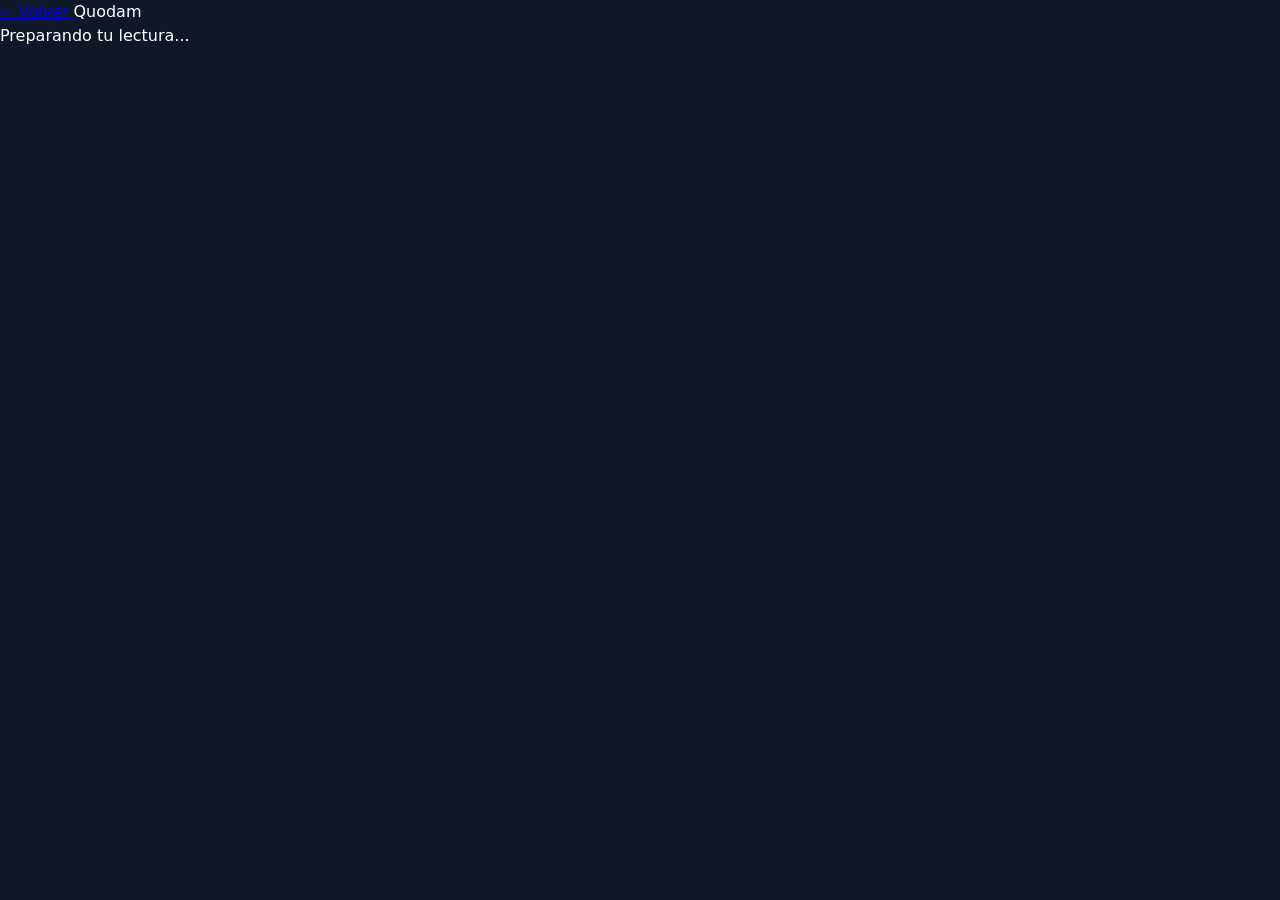
==== pages/lectura.html @ fd409a47 "feat: create reading page structure" ====
<!DOCTYPE html>
<html lang="es">
<head>
  <meta charset="UTF-8">
  <meta
    name="viewport"
    content="width=device-width, initial-scale=1.0"
  >

  <meta
    name="description"
    content="Lectura interactiva en Quodam."
  >

  <title>Quodam — Lectura</title>

  <link rel="stylesheet" href="../css/main.css">
</head>

<body>

  <main class="reader">

    <header class="reader__header">

      <a
        href="../index.html"
        class="reader__back"
        aria-label="Volver al inicio"
      >
        ← Volver
      </a>

      <span class="reader__brand">
        Quodam
      </span>

    </header>


    <section
      id="reading-container"
      class="reader__content"
      aria-live="polite"
    >

      <p class="reader__status">
        Preparando tu lectura...
      </p>

    </section>


    <section
      id="reading-error"
      class="reader__error"
      hidden
    >

      <h1>
        No pudimos encontrar esta lectura
      </h1>

      <p>
        Puede que la lectura ya no esté disponible.
      </p>

      <a
        href="../index.html"
        class="button button--primary"
      >
        Descubrir otra lectura
      </a>

    </section>

  </main>


  <script
    type="module"
    src="../js/modules/readingReader.js"
  ></script>

</body>
</html>
---- css/main.css ----
@import url("./reset.css");
@import url("./variables.css");
@import url("./animations.css");

@import url("./components/buttons.css");
@import url("./components/book.css");

@import url("./pages/home.css");


body {
  font-family: var(--font-body);

  color: var(--color-white);

  background: var(--color-night-950);
}


[hidden] {
  display: none !important;
}


.sr-only {
  position: absolute;

  width: 1px;
  height: 1px;

  padding: 0;
  margin: -1px;

  overflow: hidden;

  clip: rect(0, 0, 0, 0);

  white-space: nowrap;

  border: 0;
}
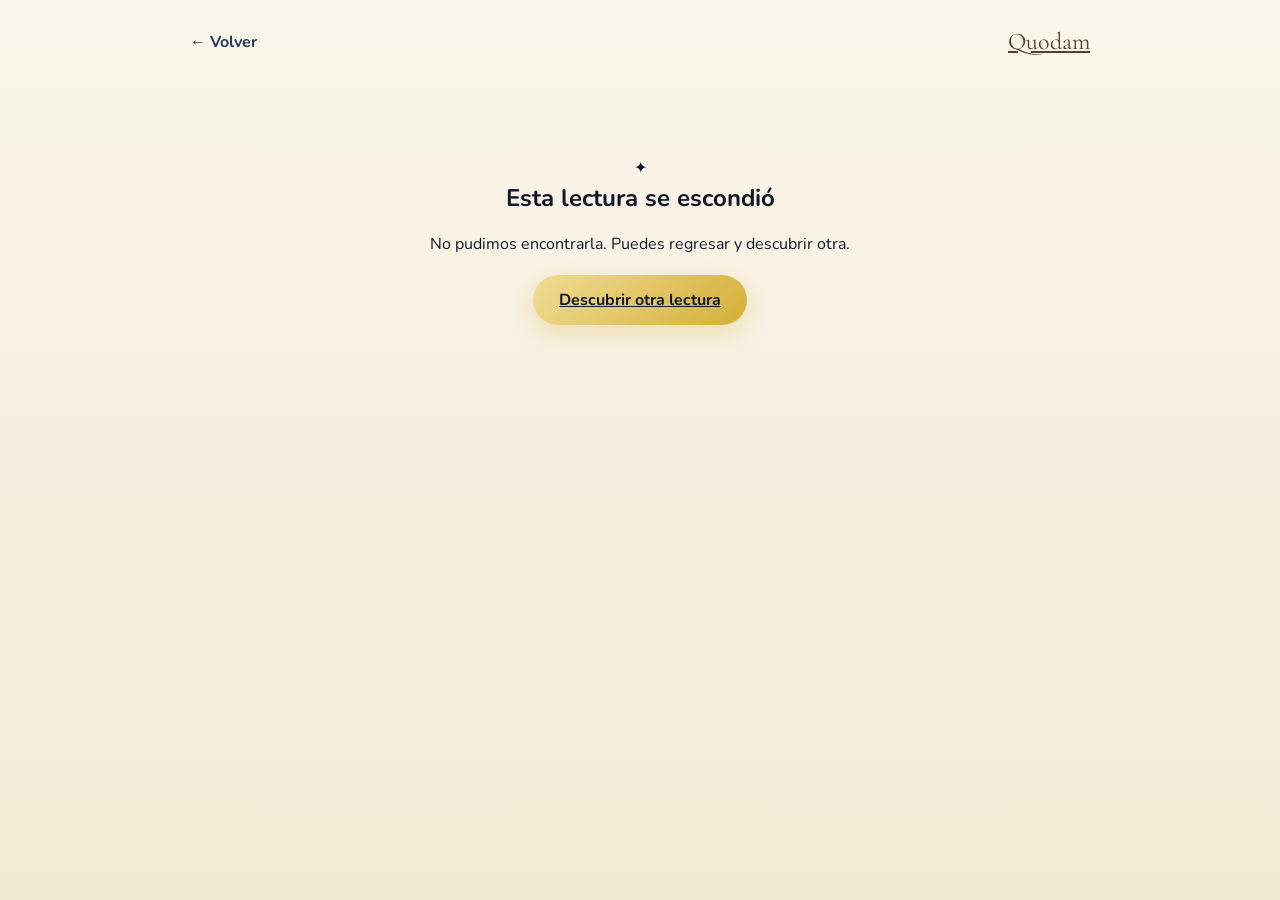
==== commit 87841aec: "feat: improve reading page structure" ====
--- a/pages/lectura.html
+++ b/pages/lectura.html
@@ -1,7 +1,9 @@
 <!DOCTYPE html>
 <html lang="es">
+
 <head>
   <meta charset="UTF-8">
+
   <meta
     name="viewport"
     content="width=device-width, initial-scale=1.0"
@@ -9,34 +11,51 @@
 
   <meta
     name="description"
-    content="Lectura interactiva en Quodam."
+    content="Lectura breve e interactiva en Quodam."
   >
 
   <title>Quodam — Lectura</title>
 
-  <link rel="stylesheet" href="../css/main.css">
+  <link
+    rel="stylesheet"
+    href="../css/main.css"
+  >
 </head>
+
 
 <body>
 
   <main class="reader">
+
+    <!-- =========================
+         CABECERA
+    ========================== -->
 
     <header class="reader__header">
 
       <a
         href="../index.html"
         class="reader__back"
-        aria-label="Volver al inicio"
+        aria-label="Volver a Quodam"
       >
         ← Volver
       </a>
 
-      <span class="reader__brand">
+
+      <a
+        href="../index.html"
+        class="reader__brand"
+        aria-label="Ir al inicio de Quodam"
+      >
         Quodam
-      </span>
+      </a>
 
     </header>
 
+
+    <!-- =========================
+         LECTURA
+    ========================== -->
 
     <section
       id="reading-container"
@@ -44,12 +63,27 @@
       aria-live="polite"
     >
 
-      <p class="reader__status">
-        Preparando tu lectura...
-      </p>
+      <div class="reader__loading">
+
+        <span
+          class="reader__loading-icon"
+          aria-hidden="true"
+        >
+          ✦
+        </span>
+
+        <p>
+          Preparando tu lectura...
+        </p>
+
+      </div>
 
     </section>
 
+
+    <!-- =========================
+         ERROR
+    ========================== -->
 
     <section
       id="reading-error"
@@ -57,12 +91,20 @@
       hidden
     >
 
+      <span
+        class="reader__error-icon"
+        aria-hidden="true"
+      >
+        ✦
+      </span>
+
       <h1>
-        No pudimos encontrar esta lectura
+        Esta lectura se escondió
       </h1>
 
       <p>
-        Puede que la lectura ya no esté disponible.
+        No pudimos encontrarla.
+        Puedes regresar y descubrir otra.
       </p>
 
       <a
@@ -83,4 +125,5 @@
   ></script>
 
 </body>
+
 </html>
--- a/css/main.css
+++ b/css/main.css
@@ -1,3 +1,6 @@
+@import url("https://fonts.googleapis.com/css2?family=Cinzel:wght@500;600;700&family=Cormorant+Garamond:wght@400;500;600;700&family=Nunito:wght@400;500;600;700&display=swap");
+
+
 @import url("./reset.css");
 @import url("./variables.css");
 @import url("./animations.css");
@@ -6,7 +9,7 @@
 @import url("./components/book.css");
 
 @import url("./pages/home.css");
-
+@import url("./pages/reader.css");
 
 body {
   font-family: var(--font-body);
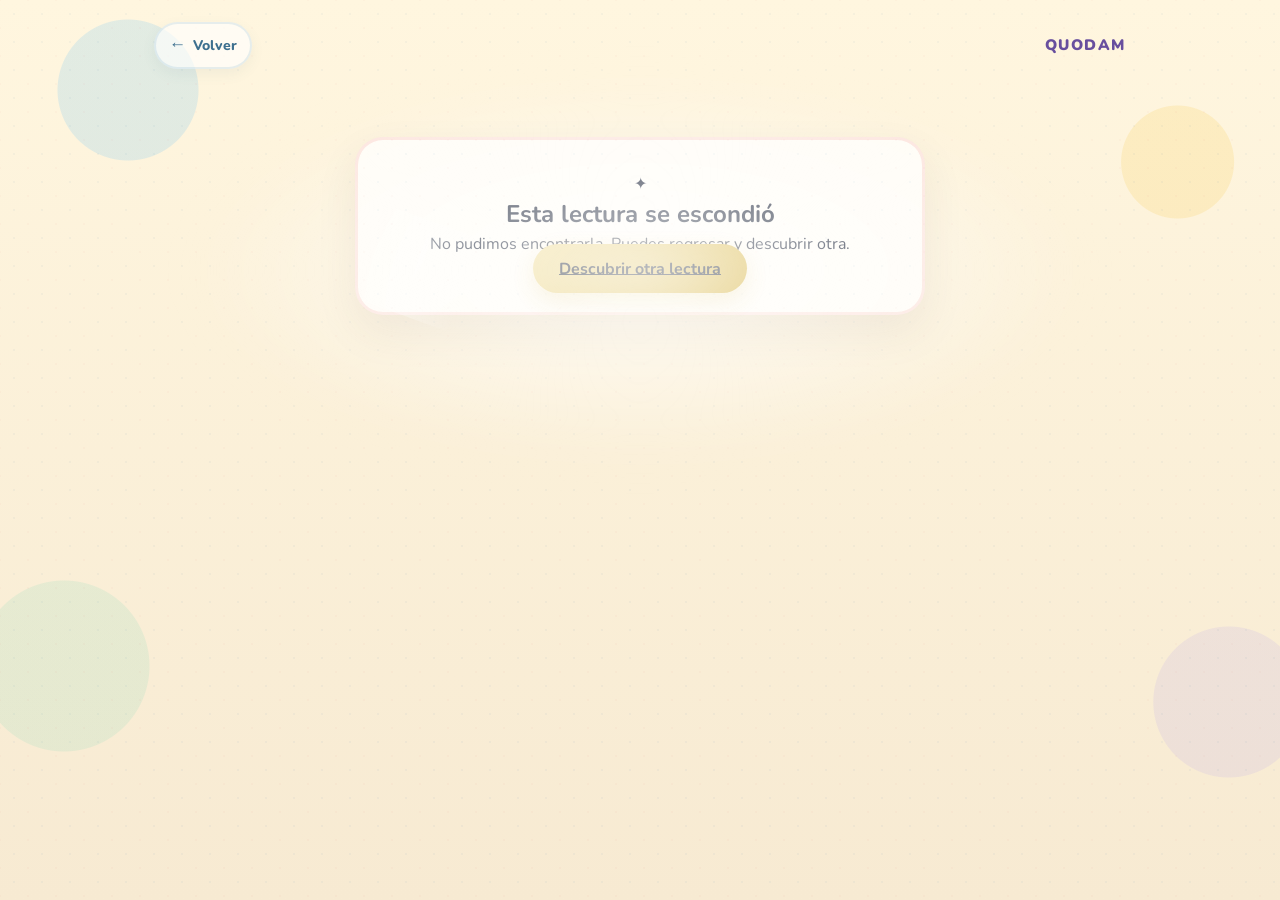
==== commit d30df654: "feat: mejorar experiencia de lectura bilingue" ====
--- a/pages/lectura.html
+++ b/pages/lectura.html
@@ -38,7 +38,7 @@
         class="reader__back"
         aria-label="Volver a Quodam"
       >
-        ← Volver
+        Volver
       </a>
 
 
@@ -63,7 +63,8 @@
       aria-live="polite"
     >
 
-      <div class="reader__loading">
+      <div  id="reading-loading"
+  class="reader__loading">
 
         <span
           class="reader__loading-icon"
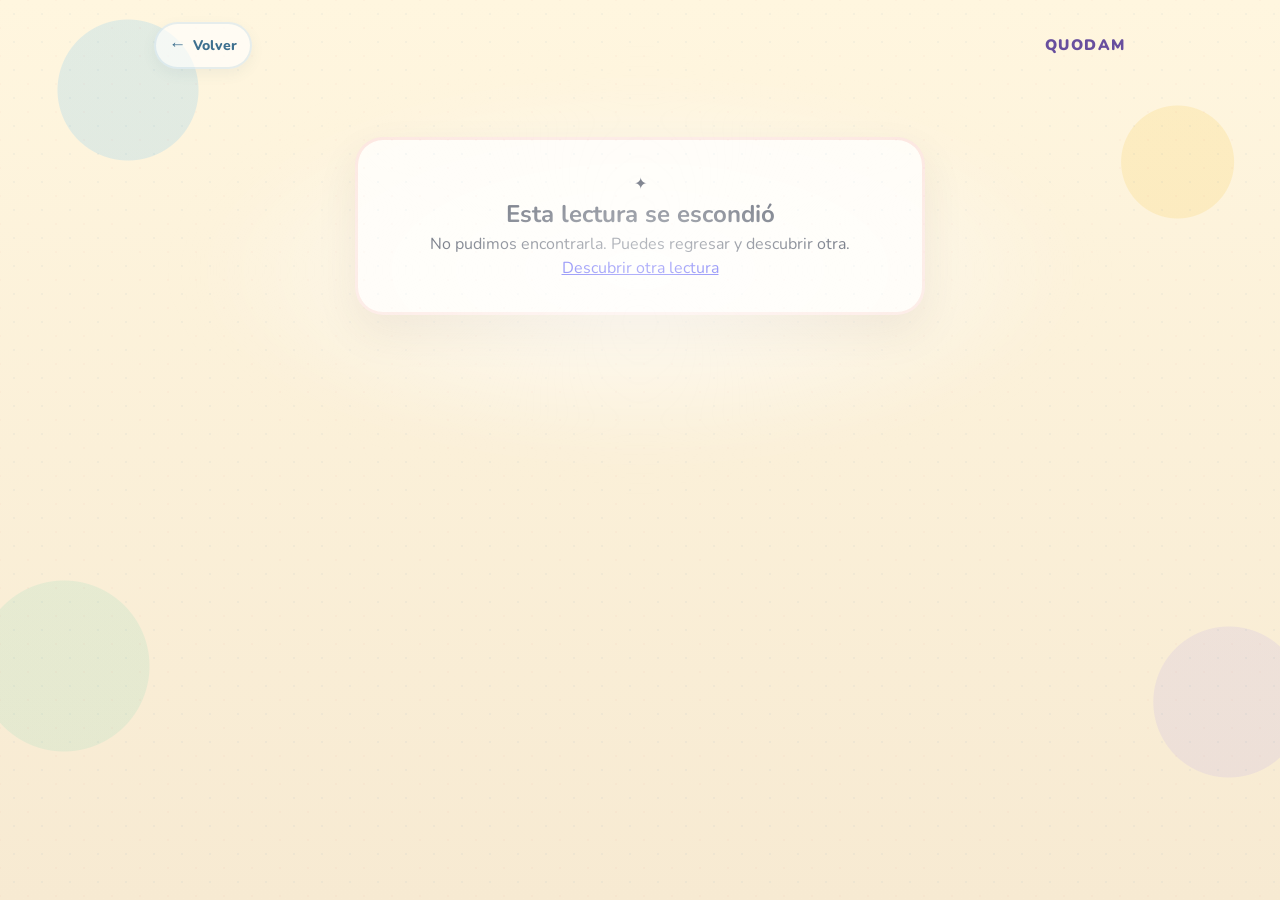
==== commit 294e94c0: "perf: cargar estilos segun la pagina" ====
--- a/pages/lectura.html
+++ b/pages/lectura.html
@@ -20,6 +20,15 @@
     rel="stylesheet"
     href="../css/main.css"
   >
+  <link
+  rel="stylesheet"
+  href="../css/animations.css"
+>
+
+<link
+  rel="stylesheet"
+  href="../css/pages/reader.css"
+>
 </head>
 
 
--- a/css/main.css
+++ b/css/main.css
@@ -3,13 +3,7 @@
 
 @import url("./reset.css");
 @import url("./variables.css");
-@import url("./animations.css");
 
-@import url("./components/buttons.css");
-@import url("./components/book.css");
-
-@import url("./pages/home.css");
-@import url("./pages/reader.css");
 
 body {
   font-family: var(--font-body);
--- a/css/animations.css
+++ b/css/animations.css
@@ -0,0 +1,966 @@
+/* =========================================================
+   QUODAM — ANIMATION SYSTEM
+   ========================================================= */
+
+
+/* =========================================================
+   1. ENTRADAS GENERALES
+   ========================================================= */
+
+@keyframes fade-in {
+  from {
+    opacity: 0;
+  }
+
+  to {
+    opacity: 1;
+  }
+}
+
+
+@keyframes rise {
+  from {
+    opacity: 0;
+
+    transform:
+      translateY(28px);
+  }
+
+  to {
+    opacity: 1;
+
+    transform:
+      translateY(0);
+  }
+}
+
+
+@keyframes scale-in {
+  from {
+    opacity: 0;
+
+    transform:
+      scale(0.96);
+  }
+
+  to {
+    opacity: 1;
+
+    transform:
+      scale(1);
+  }
+}
+
+
+/* =========================================================
+   2. BIENVENIDA
+   ========================================================= */
+
+@keyframes welcome-rise {
+  0% {
+    opacity: 0;
+
+    transform:
+      translateY(22px);
+  }
+
+  100% {
+    opacity: 1;
+
+    transform:
+      translateY(0);
+  }
+}
+
+
+@keyframes brand-glow {
+  0%,
+  100% {
+    text-shadow:
+      0 0 16px
+      rgb(212 175 55 / 8%);
+  }
+
+  50% {
+    text-shadow:
+      0 0 30px
+      rgb(212 175 55 / 24%);
+  }
+}
+
+
+@keyframes ambient-stars {
+  from {
+    transform:
+      translate3d(
+        0,
+        0,
+        0
+      );
+  }
+
+  to {
+    transform:
+      translate3d(
+        45px,
+        45px,
+        0
+      );
+  }
+}
+
+
+/* =========================================================
+   3. ENTRADA DEL LIBRO
+   ========================================================= */
+
+@keyframes book-enter {
+  0% {
+    opacity: 0;
+
+    transform:
+      translateY(58px)
+      rotateX(12deg)
+      scale(0.9);
+  }
+
+  50% {
+    opacity: 1;
+
+    transform:
+      translateY(-7px)
+      rotateX(3deg)
+      scale(1.015);
+  }
+
+  78% {
+    transform:
+      translateY(2px)
+      rotateX(0.8deg)
+      scale(0.998);
+  }
+
+  100% {
+    opacity: 1;
+
+    transform:
+      translateY(0)
+      rotateX(0deg)
+      scale(1);
+  }
+}
+
+
+/* =========================================================
+   4. ASENTAMIENTO DEL LIBRO
+   ========================================================= */
+
+@keyframes book-settle {
+  0% {
+    transform:
+      translateY(-3px)
+      rotateX(1deg);
+  }
+
+  55% {
+    transform:
+      translateY(1px)
+      rotateX(0deg);
+  }
+
+  100% {
+    transform:
+      translateY(0)
+      rotateX(0deg);
+  }
+}
+
+
+/* =========================================================
+   5. LIGERO ACERCAMIENTO DURANTE BÚSQUEDA
+   ========================================================= */
+
+@keyframes book-focus {
+  from {
+    transform:
+      scale(1)
+      translateY(0);
+  }
+
+  to {
+    transform:
+      scale(1.025)
+      translateY(-3px);
+  }
+}
+
+
+/* =========================================================
+   6. LEVANTAMIENTO DE LA HOJA
+   ========================================================= */
+
+@keyframes page-lift {
+  0% {
+    transform:
+      translateY(0)
+      rotateY(0deg);
+  }
+
+  42% {
+    transform:
+      translateY(-5px)
+      rotateY(-7deg);
+  }
+
+  72% {
+    transform:
+      translateY(-2px)
+      rotateY(-3deg);
+  }
+
+  100% {
+    transform:
+      translateY(0)
+      rotateY(0deg);
+  }
+}
+
+
+/* =========================================================
+   7. GIRO CINEMATOGRÁFICO DE PÁGINA
+   ========================================================= */
+
+@keyframes cinematic-page-turn {
+  0% {
+    transform:
+      rotateY(0deg)
+      skewY(0deg)
+      scaleX(1);
+
+    filter:
+      brightness(1);
+
+    box-shadow:
+      0 4px 10px
+      rgb(0 0 0 / 7%);
+  }
+
+
+  8% {
+    transform:
+      rotateY(-5deg)
+      skewY(-0.25deg)
+      scaleX(0.999);
+
+    filter:
+      brightness(1.015);
+
+    box-shadow:
+      -2px 5px 12px
+      rgb(0 0 0 / 9%);
+  }
+
+
+  18% {
+    transform:
+      rotateY(-18deg)
+      skewY(-0.7deg)
+      scaleX(0.992);
+
+    filter:
+      brightness(1);
+
+    box-shadow:
+      -6px 6px 17px
+      rgb(0 0 0 / 12%);
+  }
+
+
+  30% {
+    transform:
+      rotateY(-40deg)
+      skewY(-1.25deg)
+      scaleX(0.976);
+
+    filter:
+      brightness(0.97);
+
+    box-shadow:
+      -11px 8px 23px
+      rgb(0 0 0 / 16%);
+  }
+
+
+  42% {
+    transform:
+      rotateY(-68deg)
+      skewY(-1.45deg)
+      scaleX(0.952);
+
+    filter:
+      brightness(0.91);
+
+    box-shadow:
+      -18px 10px 30px
+      rgb(0 0 0 / 21%);
+  }
+
+
+  50% {
+    transform:
+      rotateY(-90deg)
+      skewY(0deg)
+      scaleX(0.93);
+
+    filter:
+      brightness(0.82);
+
+    box-shadow:
+      -25px 13px 40px
+      rgb(0 0 0 / 29%);
+  }
+
+
+  60% {
+    transform:
+      rotateY(-112deg)
+      skewY(1.25deg)
+      scaleX(0.942);
+
+    filter:
+      brightness(0.87);
+
+    box-shadow:
+      -22px 12px 35px
+      rgb(0 0 0 / 25%);
+  }
+
+
+  72% {
+    transform:
+      rotateY(-142deg)
+      skewY(1.35deg)
+      scaleX(0.967);
+
+    filter:
+      brightness(0.93);
+
+    box-shadow:
+      -15px 10px 27px
+      rgb(0 0 0 / 19%);
+  }
+
+
+  84% {
+    transform:
+      rotateY(-165deg)
+      skewY(0.75deg)
+      scaleX(0.988);
+
+    filter:
+      brightness(0.97);
+
+    box-shadow:
+      -8px 7px 18px
+      rgb(0 0 0 / 13%);
+  }
+
+
+  94% {
+    transform:
+      rotateY(-177deg)
+      skewY(0.15deg)
+      scaleX(0.998);
+
+    filter:
+      brightness(0.995);
+
+    box-shadow:
+      -3px 4px 10px
+      rgb(0 0 0 / 7%);
+  }
+
+
+  100% {
+    transform:
+      rotateY(-180deg)
+      skewY(0deg)
+      scaleX(1);
+
+    filter:
+      brightness(1);
+
+    box-shadow:
+      none;
+  }
+}
+
+
+/* =========================================================
+   8. LUZ QUE RECORRE LA HOJA
+   ========================================================= */
+
+@keyframes page-light-sweep {
+  0% {
+    opacity: 0;
+
+    transform:
+      translateX(58%);
+  }
+
+
+  18% {
+    opacity: 0.18;
+  }
+
+
+  38% {
+    opacity: 0.56;
+
+    transform:
+      translateX(18%);
+  }
+
+
+  50% {
+    opacity: 0.95;
+
+    transform:
+      translateX(2%);
+  }
+
+
+  61% {
+    opacity: 1;
+
+    transform:
+      translateX(-7%);
+  }
+
+
+  78% {
+    opacity: 0.4;
+
+    transform:
+      translateX(-28%);
+  }
+
+
+  100% {
+    opacity: 0;
+
+    transform:
+      translateX(-52%);
+  }
+}
+
+
+/* =========================================================
+   9. SOMBRA DINÁMICA DE LA HOJA
+   ========================================================= */
+
+@keyframes page-shadow {
+  0% {
+    opacity: 0;
+  }
+
+  24% {
+    opacity: 0.18;
+  }
+
+  48% {
+    opacity: 0.58;
+  }
+
+  62% {
+    opacity: 0.42;
+  }
+
+  82% {
+    opacity: 0.14;
+  }
+
+  100% {
+    opacity: 0;
+  }
+}
+
+
+/* =========================================================
+   10. ASENTAMIENTO DE PÁGINA
+   ========================================================= */
+
+@keyframes page-land {
+  0% {
+    transform:
+      translateY(-2px);
+
+    filter:
+      brightness(0.97);
+  }
+
+  55% {
+    transform:
+      translateY(1px);
+
+    filter:
+      brightness(1.01);
+  }
+
+  100% {
+    transform:
+      translateY(0);
+
+    filter:
+      brightness(1);
+  }
+}
+
+
+/* =========================================================
+   11. CAMBIO RÁPIDO DE LECTURA
+   ========================================================= */
+
+@keyframes reading-flash {
+  0% {
+    opacity: 0.3;
+
+    filter:
+      blur(3px);
+
+    transform:
+      scale(0.975);
+  }
+
+  40% {
+    opacity: 0.8;
+
+    filter:
+      blur(1px);
+
+    transform:
+      scale(1.012);
+  }
+
+  100% {
+    opacity: 1;
+
+    filter:
+      blur(0);
+
+    transform:
+      scale(1);
+  }
+}
+
+
+.story-preview--changing {
+  animation:
+    reading-flash
+    175ms
+    ease-out
+    both;
+}
+
+
+/* =========================================================
+   12. ENTRADA DEL CONTENIDO DE PÁGINA
+   ========================================================= */
+
+@keyframes page-content-in {
+  from {
+    opacity: 0;
+
+    transform:
+      translateY(5px)
+      scale(0.99);
+  }
+
+  to {
+    opacity: 1;
+
+    transform:
+      translateY(0)
+      scale(1);
+  }
+}
+
+
+.book-reading {
+  animation:
+    page-content-in
+    220ms
+    ease-out
+    both;
+}
+
+
+/* =========================================================
+   13. REVELACIÓN FINAL — ESTRELLA
+   ========================================================= */
+
+@keyframes reveal-star {
+  0% {
+    opacity: 0;
+
+    transform:
+      scale(0.4)
+      rotate(-28deg);
+  }
+
+  58% {
+    opacity: 1;
+
+    transform:
+      scale(1.14)
+      rotate(5deg);
+  }
+
+  82% {
+    transform:
+      scale(0.97)
+      rotate(-1deg);
+  }
+
+  100% {
+    opacity: 1;
+
+    transform:
+      scale(1)
+      rotate(0deg);
+  }
+}
+
+
+/* =========================================================
+   14. REVELACIÓN FINAL — PORTADA
+   ========================================================= */
+
+@keyframes reveal-cover {
+  0% {
+    opacity: 0;
+
+    transform:
+      translateY(18px)
+      scale(0.925);
+  }
+
+  68% {
+    opacity: 1;
+
+    transform:
+      translateY(-2px)
+      scale(1.012);
+  }
+
+  100% {
+    opacity: 1;
+
+    transform:
+      translateY(0)
+      scale(1);
+  }
+}
+
+
+/* =========================================================
+   15. REVELACIÓN FINAL — TEXTO
+   ========================================================= */
+
+@keyframes reveal-text {
+  0% {
+    opacity: 0;
+
+    transform:
+      translateY(10px);
+  }
+
+  100% {
+    opacity: 1;
+
+    transform:
+      translateY(0);
+  }
+}
+
+
+.story-result__star.is-visible {
+  animation:
+    reveal-star
+    560ms
+    cubic-bezier(
+      0.34,
+      1.56,
+      0.64,
+      1
+    )
+    both;
+}
+
+
+.story-result__cover-wrapper.is-visible {
+  animation:
+    reveal-cover
+    620ms
+    cubic-bezier(
+      0.22,
+      1,
+      0.36,
+      1
+    )
+    both;
+}
+
+
+.story-result__eyebrow.is-visible,
+.story-result__title.is-visible,
+.story-result__description.is-visible,
+.story-result__actions.is-visible {
+  animation:
+    reveal-text
+    430ms
+    ease
+    both;
+}
+
+
+/* =========================================================
+   16. CARGA DE IMÁGENES
+   ========================================================= */
+
+@keyframes image-loaded {
+  from {
+    opacity: 0;
+
+    transform:
+      scale(1.018);
+  }
+
+  to {
+    opacity: 1;
+
+    transform:
+      scale(1);
+  }
+}
+
+
+.story-preview__image.is-loaded,
+.story-result__cover.is-loaded,
+.book-reading__image.is-loaded {
+  animation:
+    image-loaded
+    260ms
+    ease
+    both;
+}
+
+
+/* =========================================================
+   17. PULSO SUAVE
+   ========================================================= */
+
+@keyframes soft-pulse {
+  0%,
+  100% {
+    opacity: 0.62;
+  }
+
+  50% {
+    opacity: 1;
+  }
+}
+
+
+.reader__loading-icon {
+  animation:
+    soft-pulse
+    1.6s
+    ease-in-out
+    infinite;
+}
+
+
+/* =========================================================
+   18. MOVIMIENTO SUTIL
+   ========================================================= */
+
+@keyframes floating {
+  0%,
+  100% {
+    transform:
+      translateY(0);
+  }
+
+  50% {
+    transform:
+      translateY(-5px);
+  }
+}
+
+
+/* =========================================================
+   19. UTILIDADES
+   ========================================================= */
+
+.animate-fade-in {
+  animation:
+    fade-in
+    450ms
+    ease
+    both;
+}
+
+
+.animate-rise {
+  animation:
+    rise
+    520ms
+    ease
+    both;
+}
+
+
+.animate-scale-in {
+  animation:
+    scale-in
+    450ms
+    ease
+    both;
+}
+
+
+/* =========================================================
+   20. ESTADOS DEL LIBRO
+   ========================================================= */
+
+.book--opening {
+  animation:
+    book-enter
+    900ms
+    cubic-bezier(
+      0.22,
+      1,
+      0.36,
+      1
+    )
+    both;
+}
+
+
+.book--ready {
+  animation:
+    book-settle
+    320ms
+    ease-out
+    both;
+}
+
+
+.book--searching {
+  animation:
+    book-focus
+    650ms
+    ease-out
+    forwards;
+}
+
+
+.book__turning-page.is-turning {
+  animation-name:
+    cinematic-page-turn;
+
+  animation-duration:
+    850ms;
+
+  animation-timing-function:
+    cubic-bezier(
+      0.4,
+      0,
+      0.17,
+      1
+    );
+
+  animation-fill-mode:
+    forwards;
+}
+
+
+/* =========================================================
+   21. ACCESIBILIDAD — MOVIMIENTO REDUCIDO
+   ========================================================= */
+
+@media (
+  prefers-reduced-motion: reduce
+) {
+  *,
+  *::before,
+  *::after {
+    scroll-behavior:
+      auto !important;
+
+    animation-duration:
+      0.01ms !important;
+
+    animation-delay:
+      0ms !important;
+
+    animation-iteration-count:
+      1 !important;
+
+    transition-duration:
+      0.01ms !important;
+
+    transition-delay:
+      0ms !important;
+  }
+}
+@keyframes discovery-aura {
+  from {
+    transform:
+      rotate(0deg)
+      scale(0.96);
+  }
+
+  50% {
+    transform:
+      rotate(180deg)
+      scale(1.03);
+  }
+
+  to {
+    transform:
+      rotate(360deg)
+      scale(0.96);
+  }
+}
+@keyframes sparkle-pop {
+  0%,
+  100% {
+    opacity: 0;
+
+    transform:
+      scale(0.4)
+      rotate(0deg);
+  }
+
+  40% {
+    opacity: 0.9;
+  }
+
+  55% {
+    opacity: 1;
+
+    transform:
+      scale(1.2)
+      rotate(20deg);
+  }
+
+  75% {
+    opacity: 0.35;
+
+    transform:
+      scale(0.85)
+      rotate(35deg);
+  }
+}
--- a/css/pages/reader.css
+++ b/css/pages/reader.css
@@ -0,0 +1,3224 @@
+/* =========================================================
+   QUODAM — READER KIDS v4
+   Experiencia de lectura para segundo grado
+
+   Concepto:
+   - Alegre y mágico.
+   - Colores claros, no saturados.
+   - Texto grande y muy legible.
+   - Movimientos cortos y con propósito.
+   - Preguntas como momentos especiales.
+   - Progreso visual con una estrella.
+   ========================================================= */
+
+
+/* =========================================================
+   0. PALETA INFANTIL
+   ========================================================= */
+
+.reader {
+  --kid-cream:
+    #fff7e8;
+
+  --kid-paper:
+    #fffdf7;
+
+  --kid-ink:
+    #293143;
+
+  --kid-soft:
+    #6c7180;
+
+  --kid-blue:
+    #7cc7f2;
+
+  --kid-blue-deep:
+    #438bb7;
+
+  --kid-yellow:
+    #f7c948;
+
+  --kid-coral:
+    #f28b82;
+
+  --kid-mint:
+    #86d9ba;
+
+  --kid-purple:
+    #b8a5eb;
+
+  --kid-brown:
+    #7b5a44;
+
+  --kid-shadow:
+    rgb(79 58 37 / 13%);
+}
+
+
+/* =========================================================
+   1. ESCENA
+   ========================================================= */
+
+.reader {
+  position:
+    relative;
+
+  min-height:
+    100vh;
+
+  overflow-x:
+    hidden;
+
+  padding:
+    1.1rem
+    1rem
+    5rem;
+
+  color:
+    var(
+      --kid-ink
+    );
+
+  background:
+    radial-gradient(
+      circle at 10% 10%,
+      rgb(124 199 242 / 22%)
+      0
+      70px,
+      transparent
+      71px
+    ),
+    radial-gradient(
+      circle at 92% 18%,
+      rgb(247 201 72 / 19%)
+      0
+      56px,
+      transparent
+      57px
+    ),
+    radial-gradient(
+      circle at 5% 74%,
+      rgb(134 217 186 / 17%)
+      0
+      85px,
+      transparent
+      86px
+    ),
+    radial-gradient(
+      circle at 96% 78%,
+      rgb(184 165 235 / 17%)
+      0
+      75px,
+      transparent
+      76px
+    ),
+    linear-gradient(
+      180deg,
+      #fff6df 0%,
+      #f7ead2 100%
+    );
+}
+
+
+/* puntitos de cuento */
+
+.reader::before {
+  content:
+    "";
+
+  position:
+    fixed;
+
+  inset:
+    0;
+
+  z-index:
+    0;
+
+  pointer-events:
+    none;
+
+  opacity:
+    0.22;
+
+  background-image:
+    radial-gradient(
+      circle,
+      rgb(67 139 183 / 22%)
+      1px,
+      transparent
+      1.5px
+    ),
+    radial-gradient(
+      circle,
+      rgb(242 139 130 / 18%)
+      1px,
+      transparent
+      1.5px
+    );
+
+  background-position:
+    0
+    0,
+    14px
+    14px;
+
+  background-size:
+    28px
+    28px;
+}
+
+
+/* resplandor detrás del cuento */
+
+.reader::after {
+  content:
+    "";
+
+  position:
+    absolute;
+
+  top:
+    5rem;
+
+  left:
+    50%;
+
+  z-index:
+    0;
+
+  width:
+    min(
+      90vw,
+      900px
+    );
+
+  height:
+    380px;
+
+  pointer-events:
+    none;
+
+  transform:
+    translateX(-50%);
+
+  background:
+    radial-gradient(
+      ellipse,
+      rgb(255 255 255 / 78%),
+      transparent 70%
+    );
+
+  filter:
+    blur(24px);
+}
+
+
+/* =========================================================
+   2. CABECERA
+   ========================================================= */
+
+.reader__header {
+  position:
+    relative;
+
+  z-index:
+    20;
+
+  display:
+    flex;
+
+  align-items:
+    center;
+
+  justify-content:
+    space-between;
+
+  gap:
+    1rem;
+
+  width:
+    min(
+      100%,
+      980px
+    );
+
+  margin:
+    0
+    auto
+    1rem;
+
+  padding:
+    0.25rem;
+}
+
+
+.reader__back,
+.reader__brand {
+  text-decoration:
+    none;
+}
+
+
+.reader__back {
+  display:
+    inline-flex;
+
+  align-items:
+    center;
+
+  gap:
+    0.45rem;
+
+  min-height:
+    44px;
+
+  padding:
+    0.55rem
+    0.8rem;
+
+  border:
+    2px
+    solid
+    rgb(67 139 183 / 13%);
+
+  border-radius:
+    999px;
+
+  color:
+    #3e708f;
+
+  background:
+    rgb(255 255 255 / 63%);
+
+  box-shadow:
+    0
+    5px
+    14px
+    rgb(70 107 128 / 7%);
+
+  font-size:
+    0.88rem;
+
+  font-weight:
+    800;
+
+  transition:
+    transform
+    180ms
+    ease,
+
+    background
+    180ms
+    ease;
+}
+
+
+.reader__back::before {
+  content:
+    "←";
+
+  font-size:
+    1.08rem;
+}
+
+
+.reader__back:hover {
+  background:
+    #fff;
+
+  transform:
+    translateY(-2px);
+}
+
+
+.reader__brand {
+  color:
+    #684f9e;
+
+  font-size:
+    0.95rem;
+
+  font-weight:
+    900;
+
+  letter-spacing:
+    0.1em;
+
+  text-transform:
+    uppercase;
+}
+
+
+/* =========================================================
+   3. CONTENIDO
+   ========================================================= */
+
+.reader__content {
+  position:
+    relative;
+
+  z-index:
+    3;
+
+  width:
+    min(
+      100%,
+      920px
+    );
+
+  margin-inline:
+    auto;
+}
+
+
+/* =========================================================
+   4. PROGRESO DE LECTURA — RUTA VERTICAL COMPLETA
+   ========================================================= */
+
+/*
+ * El contenedor crea dos columnas:
+ *
+ * [ ruta ] [ lectura ]
+ *
+ * La fila toma la altura completa del cuento,
+ * por lo que la ruta acompaña TODO el recorrido.
+ */
+#reading-container {
+  position:
+    relative;
+
+  display:
+    grid;
+
+  grid-template-columns:
+    88px
+    minmax(
+      0,
+      1fr
+    );
+
+  align-items:
+    stretch;
+
+  column-gap:
+    clamp(
+      0.7rem,
+      1.8vw,
+      1.15rem
+    );
+}
+
+
+/* =========================================================
+   RUTA COMPLETA
+   ========================================================= */
+
+.reading-progress {
+  position:
+    relative;
+
+  z-index:
+    20;
+
+  grid-column:
+    1;
+
+  grid-row:
+    1;
+
+  display:
+    flex;
+
+  flex-direction:
+    column;
+
+  align-items:
+    center;
+
+  align-self:
+    stretch;
+
+  width:
+    82px;
+
+  min-height:
+    100%;
+
+  padding:
+    0.95rem
+    0.35rem
+    1rem;
+
+  border:
+    3px
+    solid
+    rgb(255 255 255 / 72%);
+
+  border-radius:
+    999px;
+
+  background:
+    linear-gradient(
+      180deg,
+      rgb(255 253 247 / 94%),
+      rgb(255 249 237 / 88%)
+    );
+
+  box-shadow:
+    0
+    12px
+    28px
+    rgb(72 50 30 / 10%);
+
+  backdrop-filter:
+    blur(8px);
+}
+
+
+/*
+ * La lectura ocupa la segunda columna
+ * y determina la altura total de la fila.
+ */
+.reading-text {
+  grid-column:
+    2;
+
+  grid-row:
+    1;
+
+  min-width:
+    0;
+}
+
+
+/* =========================================================
+   ETIQUETA SUPERIOR
+   ========================================================= */
+
+.reading-progress__label {
+  position:
+    sticky;
+
+  top:
+    0.8rem;
+
+  z-index:
+    5;
+
+  display:
+    grid;
+
+  justify-items:
+    center;
+
+  flex:
+    0 0 auto;
+
+  gap:
+    0.35rem;
+
+  width:
+    100%;
+
+  margin-bottom:
+    0.65rem;
+
+  padding:
+    0.5rem
+    0.25rem;
+
+  border:
+    2px
+    solid
+    rgb(184 165 235 / 16%);
+
+  border-radius:
+    18px;
+
+  color:
+    #65617b;
+
+  background:
+    rgb(248 244 255 / 92%);
+
+  box-shadow:
+    0
+    4px
+    12px
+    rgb(84 73 115 / 7%);
+
+  font-size:
+    0.64rem;
+
+  font-weight:
+    900;
+
+  line-height:
+    1.08;
+
+  text-align:
+    center;
+}
+
+
+.reading-progress__label
+span:first-child {
+  max-width:
+    58px;
+
+  color:
+    #5f5a78;
+
+  font-size:
+    0.68rem;
+}
+
+
+.reading-progress__label
+[data-reading-progress-label] {
+  display:
+    none;
+}
+
+
+/* =========================================================
+   CAMINO
+   ========================================================= */
+
+.reading-progress__track {
+  position:
+    relative;
+
+  width:
+    16px;
+
+  flex:
+    1 1 auto;
+
+  min-height:
+    520px;
+
+  margin:
+    0.25rem
+    0;
+
+  overflow:
+    visible;
+
+  border:
+    3px
+    solid
+    rgb(255 255 255 / 75%);
+
+  border-radius:
+    999px;
+
+  background:
+    linear-gradient(
+      180deg,
+      #ece7de,
+      #e9e1d5
+    );
+
+  box-shadow:
+    inset
+    0
+    2px
+    6px
+    rgb(91 66 42 / 9%);
+}
+
+
+/*
+ * El color crece desde el inicio del cuento
+ * hasta el final.
+ */
+.reading-progress__fill {
+  position:
+    absolute;
+
+  top:
+    0;
+
+  right:
+    0;
+
+  left:
+    0;
+
+  height:
+    0%;
+
+  border-radius:
+    inherit;
+
+  background:
+    linear-gradient(
+      180deg,
+      var(--kid-blue) 0%,
+      var(--kid-mint) 34%,
+      var(--kid-yellow) 67%,
+      var(--kid-coral) 100%
+    );
+
+  box-shadow:
+    0
+    0
+    10px
+    rgb(124 199 242 / 18%);
+
+  transition:
+    height
+    110ms
+    linear;
+}
+
+
+/*
+ * Estaciones del camino.
+ */
+.reading-progress__track::before {
+  content:
+    "";
+
+  position:
+    absolute;
+
+  top:
+    3%;
+
+  bottom:
+    3%;
+
+  left:
+    50%;
+
+  z-index:
+    2;
+
+  width:
+    8px;
+
+  pointer-events:
+    none;
+
+  transform:
+    translateX(-50%);
+
+  background:
+    radial-gradient(
+      circle,
+      #fff
+      0
+      2.5px,
+      transparent
+      3px
+    );
+
+  background-size:
+    8px
+    62px;
+
+  opacity:
+    0.92;
+}
+
+
+/* =========================================================
+   ESTRELLA VIAJERA
+   ========================================================= */
+
+.reading-progress__star {
+  position:
+    absolute;
+
+  top:
+    0%;
+
+  left:
+    50%;
+
+  z-index:
+    7;
+
+  display:
+    grid;
+
+  width:
+    38px;
+
+  height:
+    38px;
+
+  place-items:
+    center;
+
+  border:
+    3px
+    solid
+    #fff;
+
+  border-radius:
+    50%;
+
+  color:
+    #74530e;
+
+  background:
+    var(--kid-yellow);
+
+  box-shadow:
+    0
+    5px
+    13px
+    rgb(116 83 18 / 20%);
+
+  font-size:
+    0.92rem;
+
+  transform:
+    translate(
+      -50%,
+      -50%
+    );
+
+  transition:
+    top
+    110ms
+    linear,
+
+    transform
+    220ms
+    ease,
+
+    background
+    220ms
+    ease;
+}
+
+
+/*
+ * Pequeño halo alrededor de la estrella.
+ */
+.reading-progress__star::after {
+  content:
+    "";
+
+  position:
+    absolute;
+
+  inset:
+    -7px;
+
+  z-index:
+    -1;
+
+  border:
+    2px
+    solid
+    rgb(247 201 72 / 25%);
+
+  border-radius:
+    50%;
+
+  animation:
+    kid-progress-pulse
+    2.2s
+    ease-in-out
+    infinite;
+}
+
+
+.reading-progress__star.is-complete {
+  background:
+    #ffd968;
+
+  animation:
+    kid-progress-finish
+    700ms
+    cubic-bezier(
+      0.34,
+      1.56,
+      0.64,
+      1
+    )
+    both;
+}
+
+
+/* =========================================================
+   MENSAJE FINAL DE LA RUTA
+   ========================================================= */
+
+.reading-progress::after {
+  content:
+    "Meta ★";
+
+  flex:
+    0 0 auto;
+
+  margin-top:
+    0.7rem;
+
+  padding:
+    0.45rem
+    0.35rem;
+
+  border:
+    2px
+    solid
+    rgb(134 217 186 / 19%);
+
+  border-radius:
+    14px;
+
+  color:
+    #628b7c;
+
+  background:
+    rgb(234 255 247 / 84%);
+
+  font-size:
+    0.62rem;
+
+  font-weight:
+    900;
+
+  line-height:
+    1.05;
+
+  text-align:
+    center;
+}
+
+
+/* =========================================================
+   ANIMACIONES DE LA RUTA
+   ========================================================= */
+
+@keyframes kid-progress-pulse {
+  0%,
+  100% {
+    opacity:
+      0.2;
+
+    transform:
+      scale(0.85);
+  }
+
+  50% {
+    opacity:
+      0.75;
+
+    transform:
+      scale(1.12);
+  }
+}
+
+
+@keyframes kid-progress-finish {
+  0% {
+    transform:
+      translate(
+        -50%,
+        -50%
+      )
+      scale(1)
+      rotate(0deg);
+  }
+
+  55% {
+    transform:
+      translate(
+        -50%,
+        -50%
+      )
+      scale(1.3)
+      rotate(18deg);
+  }
+
+  100% {
+    transform:
+      translate(
+        -50%,
+        -50%
+      )
+      scale(1)
+      rotate(0deg);
+  }
+}
+
+
+/* =========================================================
+   5. CARGA
+   ========================================================= */
+
+.reader__loading {
+  display:
+    grid;
+
+  min-height:
+    55vh;
+
+  place-items:
+    center;
+
+  align-content:
+    center;
+
+  gap:
+    0.8rem;
+
+  color:
+    #536b7a;
+
+  text-align:
+    center;
+}
+
+
+.reader__loading-icon {
+  font-size:
+    2.4rem;
+
+  animation:
+    kid-star-hop
+    1.25s
+    ease-in-out
+    infinite;
+}
+
+
+/* =========================================================
+   6. HOJA PRINCIPAL
+   ========================================================= */
+
+.reading-text {
+  position:
+    relative;
+
+  isolation:
+    isolate;
+
+  width:
+    100%;
+
+  overflow:
+    hidden;
+
+  padding:
+    clamp(
+      1.8rem,
+      5vw,
+      4.4rem
+    )
+    clamp(
+      1.1rem,
+      6vw,
+      4.8rem
+    )
+    clamp(
+      2.5rem,
+      6vw,
+      4.5rem
+    );
+
+  border:
+    3px
+    solid
+    rgb(255 255 255 / 75%);
+
+  border-radius:
+    32px;
+
+  background:
+    linear-gradient(
+      180deg,
+      #fffef9,
+      var(--kid-paper)
+    );
+
+  box-shadow:
+    0
+    28px
+    65px
+    var(--kid-shadow),
+
+    0
+    8px
+    20px
+    rgb(79 58 37 / 7%);
+}
+
+
+/*
+ * borde interior de colores como libro infantil
+ */
+.reading-text::before {
+  content:
+    "";
+
+  position:
+    absolute;
+
+  inset:
+    10px;
+
+  z-index:
+    -1;
+
+  border:
+    2px
+    dashed
+    rgb(124 199 242 / 16%);
+
+  border-radius:
+    24px;
+
+  pointer-events:
+    none;
+}
+
+
+/*
+ * estrellita de esquina
+ */
+.reading-text::after {
+  content:
+    "✦";
+
+  position:
+    absolute;
+
+  top:
+    1rem;
+
+  right:
+    1.15rem;
+
+  color:
+    var(--kid-yellow);
+
+  font-size:
+    1.1rem;
+
+  animation:
+    kid-twinkle
+    2.3s
+    ease-in-out
+    infinite;
+}
+
+
+/* =========================================================
+   7. ENCABEZADO
+   ========================================================= */
+
+.reading-text__header {
+  width:
+    min(
+      100%,
+      700px
+    );
+
+  margin:
+    0
+    auto
+    1.8rem;
+
+  text-align:
+    center;
+}
+
+
+.reading-text__category {
+  display:
+    inline-flex;
+
+  align-items:
+    center;
+
+  min-height:
+    32px;
+
+  margin:
+    0
+    0
+    0.85rem;
+
+  padding:
+    0.4rem
+    0.85rem;
+
+  border:
+    2px
+    solid
+    rgb(67 139 183 / 13%);
+
+  border-radius:
+    999px;
+
+  color:
+    #3f789c;
+
+  background:
+    #e8f6ff;
+
+  box-shadow:
+    0
+    4px
+    0
+    rgb(124 199 242 / 12%);
+
+  font-size:
+    0.67rem;
+
+  font-weight:
+    900;
+
+  letter-spacing:
+    0.13em;
+
+  text-transform:
+    uppercase;
+
+  animation:
+    kid-pop-in
+    520ms
+    cubic-bezier(
+      0.34,
+      1.56,
+      0.64,
+      1
+    )
+    both;
+}
+
+
+.reading-text__title {
+  margin:
+    0;
+
+  color:
+    #313d59;
+
+  font-family:
+    var(
+      --font-display,
+      Georgia,
+      serif
+    );
+
+  font-size:
+    clamp(
+      2.2rem,
+      6.2vw,
+      4.2rem
+    );
+
+  font-weight:
+    700;
+
+  line-height:
+    1;
+
+  letter-spacing:
+    -0.02em;
+
+  text-wrap:
+    balance;
+
+  animation:
+    kid-title-arrive
+    650ms
+    100ms
+    cubic-bezier(
+      0.22,
+      1,
+      0.36,
+      1
+    )
+    both;
+}
+
+
+/*
+ * subrayado arcoíris pequeño
+ */
+.reading-text__title::after {
+  content:
+    "";
+
+  display:
+    block;
+
+  width:
+    76px;
+
+  height:
+    7px;
+
+  margin:
+    0.8rem
+    auto
+    0;
+
+  border-radius:
+    999px;
+
+  background:
+    linear-gradient(
+      90deg,
+      var(--kid-coral),
+      var(--kid-yellow),
+      var(--kid-mint),
+      var(--kid-blue)
+    );
+}
+
+
+.reading-text__meta {
+  display:
+    flex;
+
+  flex-wrap:
+    wrap;
+
+  justify-content:
+    center;
+
+  gap:
+    0.4rem;
+
+  margin:
+    0.85rem
+    0
+    0;
+
+  color:
+    #717487;
+
+  font-size:
+    0.8rem;
+
+  font-weight:
+    750;
+}
+
+
+/* =========================================================
+   8. ILUSTRACIÓN
+   ========================================================= */
+
+.reading-text__illustration {
+  position:
+    relative;
+
+  width:
+    min(
+      100%,
+      700px
+    );
+
+  margin:
+    0
+    auto
+    2.6rem;
+
+  overflow:
+    hidden;
+
+  border:
+    7px
+    solid
+    #fff;
+
+  border-radius:
+    28px
+    18px
+    30px
+    20px;
+
+  background:
+    linear-gradient(
+      135deg,
+      #eaf7ff,
+      #fff4c9
+    );
+
+  box-shadow:
+    0
+    18px
+    0
+    rgb(124 199 242 / 9%),
+
+    0
+    28px
+    48px
+    rgb(67 77 102 / 12%);
+
+  transform:
+    rotate(-0.35deg);
+}
+
+
+/*
+ * esquinas de colores
+ */
+.reading-text__illustration::before {
+  content:
+    "";
+
+  position:
+    absolute;
+
+  inset:
+    0;
+
+  z-index:
+    2;
+
+  pointer-events:
+    none;
+
+  background:
+    radial-gradient(
+      circle at 0 0,
+      rgb(242 139 130 / 18%),
+      transparent 24%
+    ),
+    radial-gradient(
+      circle at 100% 100%,
+      rgb(134 217 186 / 20%),
+      transparent 24%
+    );
+}
+
+
+.reading-text__illustration::after {
+  content:
+    "★";
+
+  position:
+    absolute;
+
+  right:
+    0.8rem;
+
+  bottom:
+    0.7rem;
+
+  z-index:
+    3;
+
+  display:
+    grid;
+
+  width:
+    36px;
+
+  height:
+    36px;
+
+  place-items:
+    center;
+
+  border:
+    3px
+    solid
+    #fff;
+
+  border-radius:
+    50%;
+
+  color:
+    #74540f;
+
+  background:
+    var(--kid-yellow);
+
+  box-shadow:
+    0
+    5px
+    12px
+    rgb(89 67 21 / 16%);
+
+  animation:
+    kid-star-float
+    2.6s
+    ease-in-out
+    infinite;
+}
+
+
+.reading-text__image,
+.reading-text__illustration img {
+  display:
+    block;
+
+  width:
+    100%;
+
+  aspect-ratio:
+     4 / 3;
+
+  object-fit:
+    contain;
+
+  background:
+    #eef8fc;
+
+  opacity:
+    0;
+
+  transform:
+    scale(0.96)
+    translateY(8px);
+
+  transition:
+    opacity
+    380ms
+    ease,
+
+    transform
+    650ms
+    cubic-bezier(
+      0.22,
+      1,
+      0.36,
+      1
+    );
+}
+
+
+.reading-text__image.is-loaded,
+.reading-text__illustration img.is-loaded {
+  opacity:
+    1;
+
+  transform:
+    scale(1)
+    translateY(0);
+}
+
+
+/* =========================================================
+   9. CUERPO
+   ========================================================= */
+
+.reading-text__body {
+  display:
+    grid;
+
+  gap:
+    1rem;
+
+  width:
+    min(
+      100%,
+      650px
+    );
+
+  margin-inline:
+    auto;
+}
+
+
+/*
+ * guía visual de inicio
+ */
+.reading-text__body::before {
+  content:
+    "Vamos a leer ✨";
+
+  width:
+    max-content;
+
+  margin:
+    0
+    auto
+    0.35rem;
+
+  padding:
+    0.4rem
+    0.8rem;
+
+  border-radius:
+    999px;
+
+  color:
+    #666485;
+
+  background:
+    #f2edff;
+
+  font-size:
+    0.72rem;
+
+  font-weight:
+    850;
+}
+
+
+/* =========================================================
+   10. LÍNEAS
+   ========================================================= */
+
+.reading-text__line {
+  position:
+    relative;
+
+  margin:
+    0;
+
+  color:
+    #344052;
+
+  font-family:
+    var(
+      --font-body,
+      system-ui,
+      sans-serif
+    );
+
+  font-size:
+    clamp(
+      1.16rem,
+      2.15vw,
+      1.4rem
+    );
+
+  font-weight:
+    520;
+
+  line-height:
+    1.72;
+
+  letter-spacing:
+    0.004em;
+
+  text-wrap:
+    pretty;
+
+  opacity:
+    0;
+
+  transform:
+    translateY(12px);
+
+  transition:
+    opacity
+    440ms
+    ease,
+
+    transform
+    520ms
+    cubic-bezier(
+      0.22,
+      1,
+      0.36,
+      1
+    );
+}
+
+
+.reading-text__line.is-visible {
+  opacity:
+    1;
+
+  transform:
+    translateY(0);
+}
+
+
+/*
+ * primera letra
+ */
+.reading-text__body
+.reading-text__line:first-child::first-letter {
+  color:
+    #ef776e;
+
+  font-family:
+    var(
+      --font-display,
+      Georgia,
+      serif
+    );
+
+  font-size:
+    1.75em;
+
+  font-weight:
+    800;
+
+  line-height:
+    0.8;
+}
+
+
+/* =========================================================
+   11. PREGUNTAS
+   ========================================================= */
+
+.reading-text__line--question {
+  margin:
+    0.65rem
+    0;
+
+  padding:
+    1.1rem
+    1.2rem
+    1.1rem
+    3.35rem;
+
+  border:
+    3px
+    solid
+    rgb(247 201 72 / 30%);
+
+  border-radius:
+    22px
+    22px
+    22px
+    8px;
+
+  color:
+    #59482f;
+
+  background:
+    linear-gradient(
+      135deg,
+      #fff8cf,
+      #fff3df
+    );
+
+  box-shadow:
+    0
+    7px
+    0
+    rgb(247 201 72 / 12%);
+
+  font-weight:
+    750;
+
+  line-height:
+    1.55;
+}
+
+
+.reading-text__line--question::before {
+  content:
+    "?";
+
+  position:
+    absolute;
+
+  top:
+    50%;
+
+  left:
+    0.95rem;
+
+  display:
+    grid;
+
+  width:
+    34px;
+
+  height:
+    34px;
+
+  place-items:
+    center;
+
+  border:
+    3px
+    solid
+    #fff;
+
+  border-radius:
+    50%;
+
+  color:
+    #fff;
+
+  background:
+    var(--kid-coral);
+
+  box-shadow:
+    0
+    5px
+    10px
+    rgb(165 77 71 / 17%);
+
+  font-size:
+    1rem;
+
+  font-weight:
+    950;
+
+  transform:
+    translateY(-50%);
+}
+
+
+.reading-text__line--question.is-visible::before {
+  animation:
+    kid-question-bounce
+    620ms
+    180ms
+    cubic-bezier(
+      0.34,
+      1.56,
+      0.64,
+      1
+    )
+    both;
+}
+
+
+/* =========================================================
+   12. FINAL
+   ========================================================= */
+
+.reading-text__footer {
+  display:
+    grid;
+
+  justify-items:
+    center;
+
+  gap:
+    1.4rem;
+
+  width:
+    min(
+      100%,
+      650px
+    );
+
+  margin:
+    3.5rem
+    auto
+    0;
+
+  padding-top:
+    2.5rem;
+
+  border-top:
+    3px
+    dotted
+    rgb(124 199 242 / 25%);
+
+  text-align:
+    center;
+}
+
+
+.reading-text__ending {
+  display:
+    grid;
+
+  justify-items:
+    center;
+
+  gap:
+    0.55rem;
+
+  padding:
+    1.2rem
+    1.5rem;
+
+  border:
+    3px
+    solid
+    rgb(134 217 186 / 24%);
+
+  border-radius:
+    24px;
+
+  background:
+    linear-gradient(
+      135deg,
+      #eafff7,
+      #f2edff
+    );
+
+  box-shadow:
+    0
+    7px
+    0
+    rgb(134 217 186 / 10%);
+}
+
+
+.reading-text__ending span {
+  display:
+    grid;
+
+  width:
+    46px;
+
+  height:
+    46px;
+
+  place-items:
+    center;
+
+  border:
+    3px
+    solid
+    #fff;
+
+  border-radius:
+    50%;
+
+  color:
+    #71510d;
+
+  background:
+    var(--kid-yellow);
+
+  box-shadow:
+    0
+    6px
+    12px
+    rgb(117 86 22 / 13%);
+
+  font-size:
+    1.15rem;
+
+  animation:
+    kid-ending-celebrate
+    2.2s
+    ease-in-out
+    infinite;
+}
+
+
+.reading-text__ending p {
+  margin:
+    0;
+
+  color:
+    #4e4b6a;
+
+  font-family:
+    var(
+      --font-display,
+      Georgia,
+      serif
+    );
+
+  font-size:
+    clamp(
+      1.45rem,
+      4vw,
+      2rem
+    );
+
+  font-weight:
+    700;
+}
+
+
+/* =========================================================
+   13. BOTONES
+   ========================================================= */
+
+.reading-text__actions {
+  display:
+    flex;
+
+  flex-wrap:
+    wrap;
+
+  justify-content:
+    center;
+
+  gap:
+    0.75rem;
+
+  width:
+    100%;
+}
+
+
+.reading-text__actions
+.button,
+.button--reader-secondary {
+  min-height:
+    48px;
+
+  padding:
+    0.8rem
+    1.35rem;
+
+  border-radius:
+    999px;
+
+  font-weight:
+    850;
+
+  transition:
+    transform
+    170ms
+    ease,
+
+    box-shadow
+    170ms
+    ease;
+}
+
+
+.reading-text__actions
+.button:hover,
+.button--reader-secondary:hover {
+  transform:
+    translateY(-3px);
+}
+
+
+.button--reader-secondary {
+  display:
+    inline-flex;
+
+  align-items:
+    center;
+
+  justify-content:
+    center;
+
+  border:
+    2px
+    solid
+    rgb(184 165 235 / 24%);
+
+  color:
+    #62598a;
+
+  text-decoration:
+    none;
+
+  background:
+    #f2edff;
+
+  box-shadow:
+    0
+    5px
+    0
+    rgb(184 165 235 / 13%);
+}
+
+
+/* =========================================================
+   14. ERROR
+   ========================================================= */
+
+.reader__error {
+  width:
+    min(
+      calc(100% - 2rem),
+      570px
+    );
+
+  margin:
+    4rem
+    auto;
+
+  padding:
+    2rem;
+
+  border:
+    3px
+    solid
+    rgb(242 139 130 / 20%);
+
+  border-radius:
+    28px;
+
+  text-align:
+    center;
+
+  background:
+    #fffdf7;
+
+  box-shadow:
+    0
+    18px
+    42px
+    rgb(70 46 26 / 9%);
+}
+
+
+/* =========================================================
+   15. ANIMACIONES
+   ========================================================= */
+
+@keyframes kid-pop-in {
+  from {
+    opacity:
+      0;
+
+    transform:
+      translateY(-7px)
+      scale(0.88);
+  }
+
+  to {
+    opacity:
+      1;
+
+    transform:
+      translateY(0)
+      scale(1);
+  }
+}
+
+
+@keyframes kid-title-arrive {
+  from {
+    opacity:
+      0;
+
+    transform:
+      translateY(15px);
+  }
+
+  to {
+    opacity:
+      1;
+
+    transform:
+      translateY(0);
+  }
+}
+
+
+@keyframes kid-star-hop {
+  0%,
+  100% {
+    transform:
+      translateY(0)
+      rotate(-5deg);
+  }
+
+  50% {
+    transform:
+      translateY(-8px)
+      rotate(5deg);
+  }
+}
+
+
+@keyframes kid-twinkle {
+  0%,
+  100% {
+    opacity:
+      0.35;
+
+    transform:
+      scale(0.82)
+      rotate(-8deg);
+  }
+
+  50% {
+    opacity:
+      1;
+
+    transform:
+      scale(1.15)
+      rotate(8deg);
+  }
+}
+
+
+@keyframes kid-star-float {
+  0%,
+  100% {
+    transform:
+      translateY(0)
+      rotate(-5deg);
+  }
+
+  50% {
+    transform:
+      translateY(-5px)
+      rotate(5deg);
+  }
+}
+
+
+@keyframes kid-question-bounce {
+  0% {
+    transform:
+      translateY(-50%)
+      scale(0.5)
+      rotate(-10deg);
+  }
+
+  70% {
+    transform:
+      translateY(-50%)
+      scale(1.13)
+      rotate(5deg);
+  }
+
+  100% {
+    transform:
+      translateY(-50%)
+      scale(1)
+      rotate(0deg);
+  }
+}
+
+
+@keyframes kid-ending-celebrate {
+  0%,
+  100% {
+    transform:
+      translateY(0)
+      scale(1)
+      rotate(-4deg);
+  }
+
+  50% {
+    transform:
+      translateY(-5px)
+      scale(1.08)
+      rotate(4deg);
+  }
+}
+
+
+/* =========================================================
+   16. TABLET
+   ========================================================= */
+
+@media (
+  max-width:
+    820px
+) {
+
+  .reader {
+    padding:
+      1rem
+      0.85rem
+      3.5rem;
+  }
+
+
+  .reading-text {
+    padding:
+      2rem
+      1.5rem
+      3rem;
+  }
+}
+
+
+/* =========================================================
+   17. MÓVIL
+   ========================================================= */
+
+@media (
+  max-width:
+    600px
+) {
+
+  .reader {
+    padding:
+      0.7rem
+      0
+      2rem;
+  }
+
+
+  .reader__header {
+    width:
+      calc(100% - 1rem);
+
+    gap:
+      0.5rem;
+  }
+
+
+  .reader__back {
+    padding:
+      0.45rem
+      0.65rem;
+
+    font-size:
+      0.78rem;
+  }
+
+
+  .reader__brand {
+    font-size:
+      0.82rem;
+  }
+
+
+  /*
+   * En móvil la ruta vuelve a ser horizontal
+   * para no quitarle ancho al texto.
+   * En escritorio sí recorre TODO el largo del cuento.
+   */
+  #reading-container {
+    display:
+      block;
+  }
+
+
+  .reading-progress {
+    position:
+      sticky;
+
+    top:
+      0.35rem;
+
+    display:
+      block;
+
+    width:
+      calc(100% - 1rem);
+
+    min-height:
+      auto;
+
+    margin:
+      0
+      auto
+      0.55rem;
+
+    padding:
+      0.45rem
+      0.7rem
+      0.55rem;
+
+    border-width:
+      2px;
+
+    border-radius:
+      999px;
+  }
+
+
+  .reading-text {
+    min-width:
+      0;
+  }
+
+
+  .reading-progress__label {
+    display:
+      flex;
+
+    justify-content:
+      space-between;
+
+    align-items:
+      center;
+
+    gap:
+      0.6rem;
+
+    margin-bottom:
+      0.3rem;
+
+    font-size:
+      0.62rem;
+
+    text-align:
+      left;
+  }
+
+
+  .reading-progress__label
+  span:first-child {
+    max-width:
+      none;
+
+    font-size:
+      0.64rem;
+  }
+
+
+  .reading-progress__label
+  [data-reading-progress-label] {
+    display:
+      inline;
+  }
+
+
+  .reading-progress__track {
+    width:
+      100%;
+
+    height:
+      10px;
+
+    min-height:
+      10px;
+  }
+
+
+  .reading-progress__fill {
+    top:
+      0;
+
+    bottom:
+      0;
+
+    left:
+      0;
+
+    width:
+      0%;
+
+    height:
+      100%;
+
+    background:
+      linear-gradient(
+        90deg,
+        var(--kid-blue),
+        var(--kid-mint),
+        var(--kid-yellow),
+        var(--kid-coral)
+      );
+
+    transition:
+      width
+      120ms
+      linear;
+  }
+
+
+  .reading-progress__star {
+    top:
+      50%;
+
+    left:
+      0%;
+
+    width:
+      28px;
+
+    height:
+      28px;
+
+    font-size:
+      0.72rem;
+
+    transform:
+      translate(
+        -50%,
+        -50%
+      );
+
+    transition:
+      left
+      120ms
+      linear;
+  }
+
+
+  .reading-progress__track::before,
+  .reading-progress::after {
+    display:
+      none;
+  }
+
+
+  .reading-text {
+    padding:
+      1.55rem
+      1rem
+      2.4rem;
+
+    border-right:
+      0;
+
+    border-left:
+      0;
+
+    border-radius:
+      0
+      0
+      24px
+      24px;
+  }
+
+
+  .reading-text::before {
+    inset:
+      7px;
+
+    border-radius:
+      0
+      0
+      18px
+      18px;
+  }
+
+
+  .reading-text__title {
+    font-size:
+      clamp(
+        2.05rem,
+        11vw,
+        3rem
+      );
+  }
+
+
+  .reading-text__illustration {
+    margin-bottom:
+      2rem;
+
+    border-width:
+      5px;
+
+    border-radius:
+      21px
+      13px
+      23px
+      15px;
+  }
+
+
+  .reading-text__image,
+  .reading-text__illustration img {
+    aspect-ratio:
+      4 / 3;
+  }
+
+
+  .reading-text__body {
+    gap:
+      0.9rem;
+  }
+
+
+  .reading-text__line {
+    font-size:
+      clamp(
+        1.08rem,
+        5vw,
+        1.2rem
+      );
+
+    line-height:
+      1.68;
+  }
+
+
+  .reading-text__line--question {
+    padding:
+      1rem
+      0.85rem
+      1rem
+      3rem;
+
+    border-radius:
+      18px
+      18px
+      18px
+      7px;
+  }
+
+
+  .reading-text__line--question::before {
+    left:
+      0.75rem;
+
+    width:
+      31px;
+
+    height:
+      31px;
+  }
+
+
+  .reading-text__footer {
+    margin-top:
+      2.8rem;
+
+    padding-top:
+      2rem;
+  }
+
+
+  .reading-text__actions {
+    flex-direction:
+      column;
+  }
+
+
+  .reading-text__actions
+  .button,
+  .button--reader-secondary {
+    width:
+      100%;
+  }
+}
+
+
+/* =========================================================
+   18. MOVIMIENTO REDUCIDO
+   ========================================================= */
+
+@media (
+  prefers-reduced-motion:
+    reduce
+) {
+
+  .reader *,
+  .reader *::before,
+  .reader *::after {
+    animation:
+      none !important;
+
+    transition-duration:
+      0.01ms !important;
+  }
+
+
+  .reading-text__line {
+    opacity:
+      1;
+
+    transform:
+      none;
+  }
+}
+/* =========================================================
+   QUODAM v4 — READER BILINGÜE
+   PRIMER GRADO
+   ========================================================= */
+
+
+/* =========================================================
+   TEMA ESPAÑOL
+   ========================================================= */
+
+.reader[data-language="es"] {
+  --reader-accent:
+    #f28b82;
+
+  --reader-accent-soft:
+    #fff0e9;
+
+  --reader-accent-dark:
+    #a94d49;
+}
+
+
+/* =========================================================
+   TEMA ENGLISH
+   ========================================================= */
+
+.reader[data-language="en"] {
+  --reader-accent:
+    #7cc7f2;
+
+  --reader-accent-soft:
+    #eaf7ff;
+
+  --reader-accent-dark:
+    #356f97;
+}
+
+
+/* =========================================================
+   MIXTO
+   ========================================================= */
+
+.reader[data-mode="mixed"] {
+  --reader-session-accent:
+    #b8a5eb;
+}
+
+
+/* =========================================================
+   PAPEL DE LECTURA
+   ========================================================= */
+
+.reader .reading-text {
+  width:
+    min(
+      100%,
+      760px
+    );
+
+  margin-inline:
+    auto;
+
+  overflow:
+    hidden;
+
+  border:
+    3px solid
+    rgb(
+      255 255 255 / 82%
+    );
+
+  border-radius:
+    clamp(
+      24px,
+      4vw,
+      36px
+    );
+
+  background:
+    rgb(
+      255 253 247 / 96%
+    );
+
+  box-shadow:
+    0 22px 55px
+    rgb(
+      85 61 40 / 14%
+    );
+}
+
+
+/* =========================================================
+   ENCABEZADO
+   ========================================================= */
+
+.reader .reading-text__header {
+  position:
+    relative;
+
+  padding:
+    clamp(
+      1.5rem,
+      5vw,
+      2.5rem
+    )
+    clamp(
+      1.25rem,
+      5vw,
+      3rem
+    );
+
+  text-align:
+    center;
+
+  background:
+    linear-gradient(
+      180deg,
+      var(
+        --reader-accent-soft,
+        #fff8ed
+      ),
+      transparent
+    );
+}
+
+
+.reader .reading-text__category {
+  display:
+    inline-flex;
+
+  min-height:
+    36px;
+
+  padding:
+    0.45rem
+    0.9rem;
+
+  align-items:
+    center;
+
+  justify-content:
+    center;
+
+  margin-bottom:
+    0.9rem;
+
+  border:
+    2px solid
+    color-mix(
+      in srgb,
+      var(--reader-accent)
+      35%,
+      white
+    );
+
+  border-radius:
+    999px;
+
+  color:
+    var(
+      --reader-accent-dark
+    );
+
+  background:
+    white;
+
+  font-family:
+    var(--font-body);
+
+  font-size:
+    0.78rem;
+
+  font-weight:
+    900;
+
+  letter-spacing:
+    0.09em;
+
+  text-transform:
+    uppercase;
+}
+
+
+.reader .reading-text__title {
+  max-width:
+    680px;
+
+  margin:
+    0
+    auto;
+
+  color:
+    var(--kid-ink);
+
+  font-family:
+    var(--font-body);
+
+  font-size:
+    clamp(
+      2rem,
+      6vw,
+      3.15rem
+    );
+
+  font-weight:
+    900;
+
+  line-height:
+    1.08;
+
+  letter-spacing:
+    -0.025em;
+}
+
+
+.reader .reading-text__meta {
+  display:
+    flex;
+
+  flex-wrap:
+    wrap;
+
+  align-items:
+    center;
+
+  justify-content:
+    center;
+
+  gap:
+    0.45rem;
+
+  margin-top:
+    1rem;
+
+  color:
+    var(--kid-soft);
+
+  font-size:
+    clamp(
+      0.88rem,
+      2vw,
+      1rem
+    );
+
+  font-weight:
+    700;
+}
+
+
+/* =========================================================
+   TEXTO PARA PRIMER GRADO
+   ========================================================= */
+
+.reader .reading-text__body {
+  padding:
+    clamp(
+      1.6rem,
+      5vw,
+      3rem
+    );
+}
+
+
+.reader .reading-text__line {
+  max-width:
+    680px;
+
+  margin:
+    0
+    auto
+    1.15rem;
+
+  color:
+    #283247;
+
+  font-family:
+    var(--font-body);
+
+  font-size:
+    clamp(
+      1.2rem,
+      2.6vw,
+      1.48rem
+    );
+
+  font-weight:
+    600;
+
+  line-height:
+    1.75;
+
+  letter-spacing:
+    0.01em;
+}
+
+
+/* pregunta = pausa visual */
+
+.reader
+.reading-text__line--question {
+  margin-top:
+    1.5rem;
+
+  margin-bottom:
+    1.5rem;
+
+  padding:
+    1rem
+    1.2rem;
+
+  border:
+    2px solid
+    color-mix(
+      in srgb,
+      var(--reader-accent)
+      33%,
+      white
+    );
+
+  border-radius:
+    18px;
+
+  color:
+    var(
+      --reader-accent-dark
+    );
+
+  background:
+    var(
+      --reader-accent-soft
+    );
+
+  font-weight:
+    800;
+}
+
+
+/* =========================================================
+   FOOTER
+   ========================================================= */
+
+.reader .reading-text__footer {
+  padding:
+    clamp(
+      1.5rem,
+      5vw,
+      2.5rem
+    );
+
+  background:
+    linear-gradient(
+      180deg,
+      transparent,
+      var(
+        --reader-accent-soft,
+        #fff8ed
+      )
+    );
+}
+
+
+.reader .reading-text__ending {
+  text-align:
+    center;
+}
+
+
+.reader .reading-text__ending p {
+  font-size:
+    clamp(
+      1.25rem,
+      3vw,
+      1.6rem
+    );
+
+  font-weight:
+    900;
+}
+
+
+.reader .reading-text__actions {
+  display:
+    flex;
+
+  flex-wrap:
+    wrap;
+
+  gap:
+    0.8rem;
+
+  justify-content:
+    center;
+
+  margin-top:
+    1.4rem;
+}
+
+
+/* =========================================================
+   MIXTO — INDICADOR VISUAL
+   ========================================================= */
+
+.reader[data-mode="mixed"]
+.reading-text {
+  box-shadow:
+    0 22px 55px
+    rgb(
+      104 81 149 / 15%
+    );
+}
+
+
+.reader[data-mode="mixed"]
+.reading-text__meta
+span:last-child {
+  padding:
+    0.35rem
+    0.7rem;
+
+  border-radius:
+    999px;
+
+  color:
+    #685495;
+
+  background:
+    #f0eaff;
+
+  font-weight:
+    900;
+}
+
+
+/* =========================================================
+   TABLET
+   ========================================================= */
+
+@media (
+  max-width:
+  800px
+) {
+
+  #reading-container {
+    grid-template-columns:
+      70px
+      minmax(
+        0,
+        1fr
+      );
+
+    column-gap:
+      0.65rem;
+  }
+
+
+  .reading-progress {
+    width:
+      66px;
+  }
+
+}
+
+
+/* =========================================================
+   MÓVIL
+   ========================================================= */
+
+@media (
+  max-width:
+  600px
+) {
+
+  .reader {
+    padding:
+      0.75rem
+      0.75rem
+      3rem;
+  }
+
+
+  .reader__header {
+    margin-bottom:
+      0.65rem;
+  }
+
+
+  #reading-container {
+    display:
+      flex;
+
+    flex-direction:
+      column;
+
+    gap:
+      0.75rem;
+  }
+
+
+  .reading-progress {
+    position:
+      sticky;
+
+    top:
+      0.45rem;
+
+    z-index:
+      30;
+
+    display:
+      grid;
+
+    grid-template-columns:
+      auto
+      1fr;
+
+    width:
+      100%;
+
+    min-height:
+      auto;
+
+    padding:
+      0.5rem
+      0.65rem;
+
+    border-radius:
+      18px;
+  }
+
+
+  .reading-progress__label {
+    position:
+      static;
+
+    width:
+      auto;
+
+    margin:
+      0
+      0.65rem
+      0
+      0;
+
+    padding:
+      0.35rem
+      0.5rem;
+  }
+
+
+  .reading-progress__track {
+    width:
+      100%;
+
+    min-height:
+      14px;
+
+    height:
+      14px;
+
+    margin:
+      auto
+      0;
+  }
+
+
+  .reading-progress::after {
+    display:
+      none;
+  }
+
+
+  .reader .reading-text {
+    width:
+      100%;
+
+    border-radius:
+      24px;
+  }
+
+
+  .reader .reading-text__header {
+    padding:
+      1.5rem
+      1.15rem;
+  }
+
+
+  .reader .reading-text__body {
+    padding:
+      1.5rem
+      1.15rem;
+  }
+
+
+  .reader .reading-text__line {
+    margin-bottom:
+      1rem;
+
+    font-size:
+      clamp(
+        1.15rem,
+        5vw,
+        1.34rem
+      );
+
+    line-height:
+      1.7;
+  }
+
+
+  .reader .reading-text__actions {
+    flex-direction:
+      column;
+  }
+
+
+  .reader
+  .reading-text__actions
+  .button {
+    width:
+      100%;
+
+    min-height:
+      52px;
+  }
+
+}
